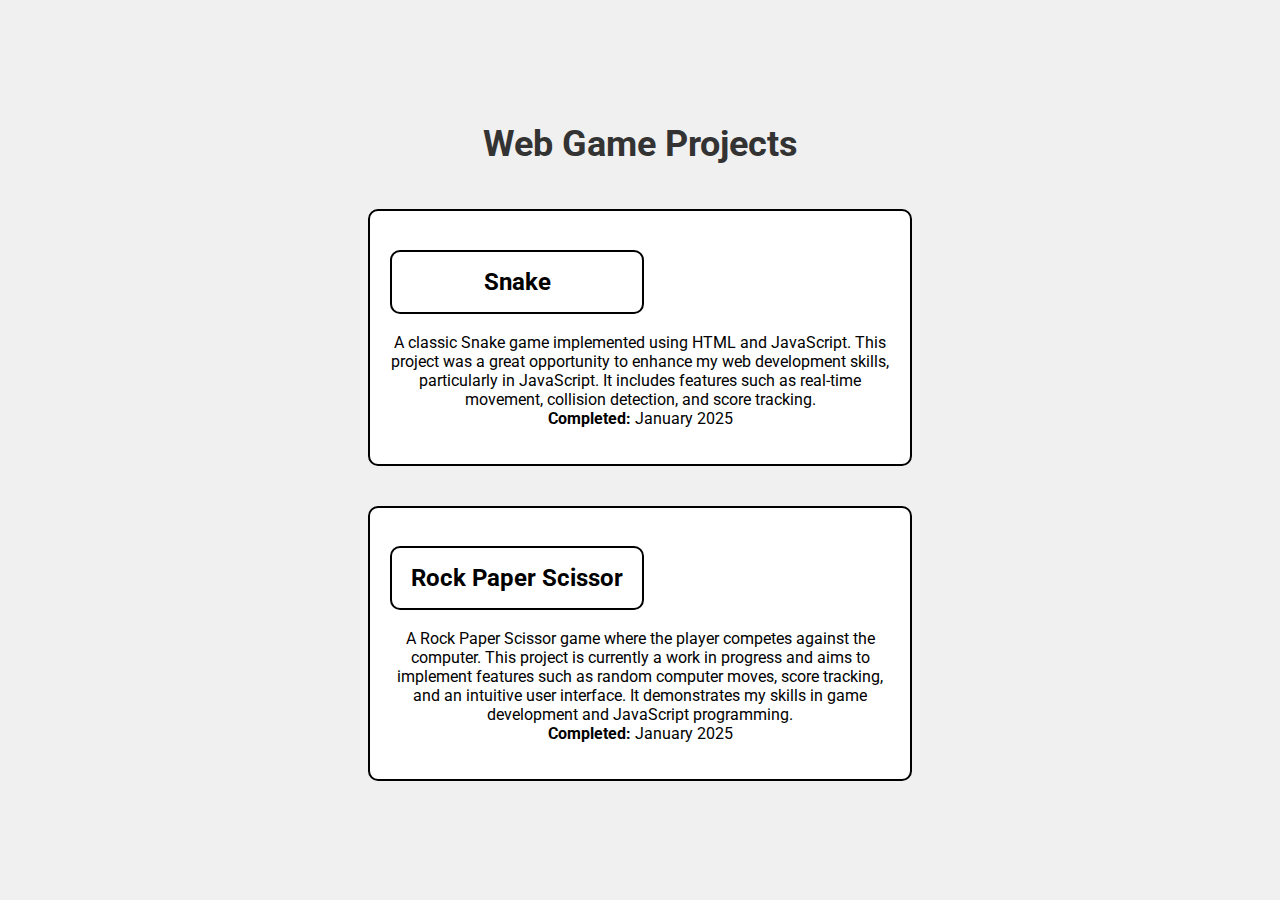
==== index.html @ 1e8ced0d "Adjusting popup" ====
<!DOCTYPE html>
<html lang="en">
<head>
    <meta charset="UTF-8">
    <meta name="viewport" content="width=device-width, initial-scale=1.0">
    <title>Ryan's Web Game Projects</title>
    <link href="https://fonts.googleapis.com/css2?family=Roboto:wght@400;700&display=swap" rel="stylesheet">
    <style>
        body {
            font-family: 'Roboto', sans-serif;
            display: flex;
            flex-direction: column;
            align-items: center;
            justify-content: center;
            height: 100vh;
            margin: 0;
            background-color: #f0f0f0;
        }
        h1 {
            font-size: 36px;
            color: #333;
        }
        ul {
            list-style-type: none;
            padding: 0;
        }
        a {
            text-decoration: none;
            color: #000;
            font-size: 24px;
            border: 2px solid #000;
            border-radius: 10px;
            background-color: #fff;
            transition: background-color 0.3s, color 0.3s, transform 0.3s;
            display: flex;
            align-items: center;
            justify-content: center;
            width: 250px; /* Fixed width for uniform size */
            height: 60px; /* Fixed height for uniform size */
        }
        a:hover {
            background-color: #4CAF50;
            color: #fff;
            transform: scale(1.05);
        }
        .content {
            margin: 20px;
            padding: 20px;
            border: 2px solid #000;
            border-radius: 10px;
            background-color: #fff;
            width: 500px;
            text-align: center;
        }
    </style>
</head>
<body>
    <h1>Web Game Projects</h1>
    <div class="content">
        <h3><a href="#" onclick="openPopup('../Web-Games/Snake/snake.html')">Snake</a></h3>
        <p>
            A classic Snake game implemented using HTML and JavaScript. This project was a great opportunity to enhance my web development skills, particularly in JavaScript. It includes features such as real-time movement, collision detection, and score tracking.
            <br><strong>Completed:</strong> January 2025
        </p>
    </div>
    <div class="content">
        <h3><a href="#" onclick="openPopup('../Web-Games/RockPaperScissor/rockpaperscissor.html')">Rock Paper Scissor</a></h3>
        <p>
            A Rock Paper Scissor game where the player competes against the computer. This project is currently a work in progress and aims to implement features such as random computer moves, score tracking, and an intuitive user interface. It demonstrates my skills in game development and JavaScript programming.
            <br><strong>Completed:</strong> January 2025
        </p>
    </div>
</body>
<script>
    function openPopup(url) {
        window.open(url, 'popup', 'width=500,height=600,resizable=no,scrollbars=no');
        return false;
    }
</script>
</html>
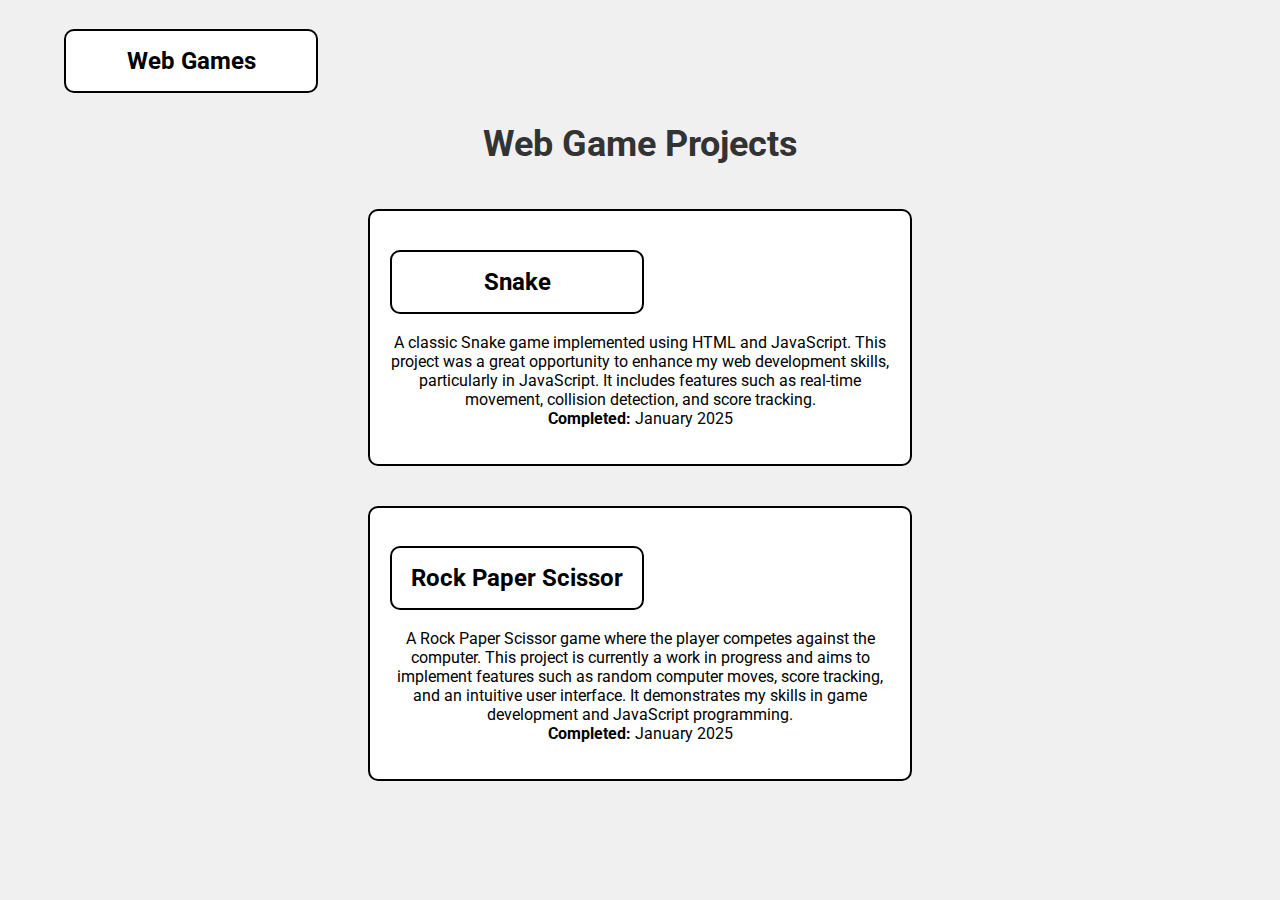
==== commit 66533b37: "Added header" ====
--- a/index.html
+++ b/index.html
@@ -6,6 +6,17 @@
     <title>Ryan's Web Game Projects</title>
     <link href="https://fonts.googleapis.com/css2?family=Roboto:wght@400;700&display=swap" rel="stylesheet">
     <style>
+        header {
+            position: absolute;
+            top: 10px;
+            left: 5%;
+            text-align: left;
+        }
+        header h1 {
+            font-size: 20px; 
+            color: #333;
+            margin: 0;
+        }
         body {
             font-family: 'Roboto', sans-serif;
             display: flex;
@@ -55,6 +66,9 @@
     </style>
 </head>
 <body>
+    <header>
+        <h3><a href='https://ryun-afk.github.io/ryun-afk.github.io/index.html'>Web Games</a></h3>
+    </header>
     <h1>Web Game Projects</h1>
     <div class="content">
         <h3><a href="#" onclick="openPopup('../Web-Games/Snake/snake.html')">Snake</a></h3>
@@ -73,8 +87,7 @@
 </body>
 <script>
     function openPopup(url) {
-        window.open(url, 'popup', 'width=500,height=600,resizable=no,scrollbars=no');
-        return false;
+        window.open(url, 'popup', 'width=500,height=600,resizable=no,scrollbars=yes,toolbar=no,location=no,directories=no,status=no,menubar=no,copyhistory=no');
     }
 </script>
 </html>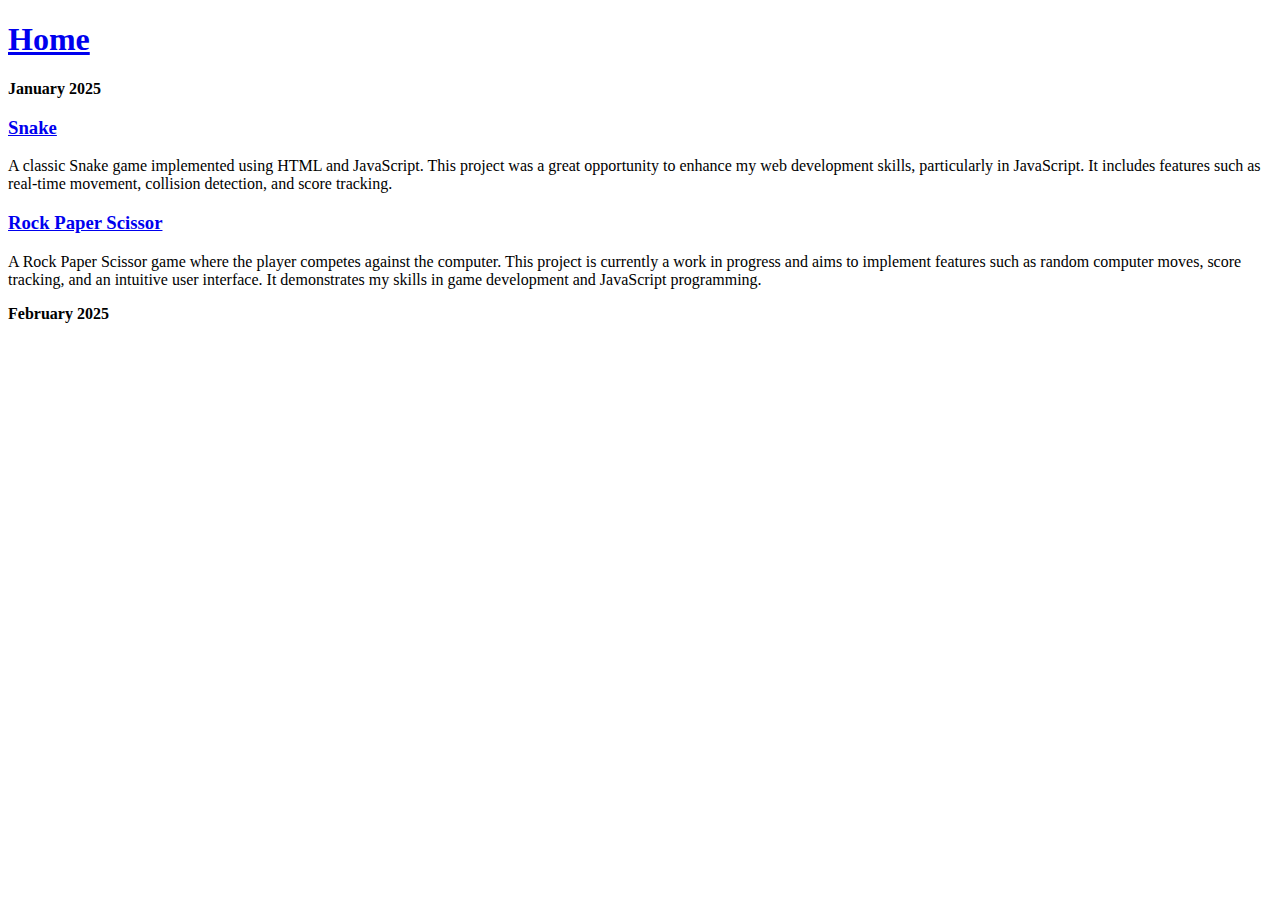
==== commit 37d11ef2: "adjust css" ====
--- a/index.html
+++ b/index.html
@@ -5,84 +5,25 @@
     <meta name="viewport" content="width=device-width, initial-scale=1.0">
     <title>Ryan's Web Game Projects</title>
     <link href="https://fonts.googleapis.com/css2?family=Roboto:wght@400;700&display=swap" rel="stylesheet">
-    <style>
-        header {
-            position: absolute;
-            top: 10px;
-            left: 5%;
-            text-align: left;
-        }
-        header h1 {
-            font-size: 20px; 
-            color: #333;
-            margin: 0;
-        }
-        body {
-            font-family: 'Roboto', sans-serif;
-            display: flex;
-            flex-direction: column;
-            align-items: center;
-            justify-content: center;
-            height: 100vh;
-            margin: 0;
-            background-color: #f0f0f0;
-        }
-        h1 {
-            font-size: 36px;
-            color: #333;
-        }
-        ul {
-            list-style-type: none;
-            padding: 0;
-        }
-        a {
-            text-decoration: none;
-            color: #000;
-            font-size: 24px;
-            border: 2px solid #000;
-            border-radius: 10px;
-            background-color: #fff;
-            transition: background-color 0.3s, color 0.3s, transform 0.3s;
-            display: flex;
-            align-items: center;
-            justify-content: center;
-            width: 250px; /* Fixed width for uniform size */
-            height: 60px; /* Fixed height for uniform size */
-        }
-        a:hover {
-            background-color: #4CAF50;
-            color: #fff;
-            transform: scale(1.05);
-        }
-        .content {
-            margin: 20px;
-            padding: 20px;
-            border: 2px solid #000;
-            border-radius: 10px;
-            background-color: #fff;
-            width: 500px;
-            text-align: center;
-        }
-    </style>
+    <link rel="stylesheet" href="../Web-Games/style.css">
 </head>
 <body>
     <header>
-        <h3><a href='https://ryun-afk.github.io/ryun-afk.github.io/index.html'>Web Games</a></h3>
+        <h1><a href='https://ryun-afk.github.io/ryun-afk.github.io/index.html'>Home</a></h1>
     </header>
-    <h1>Web Game Projects</h1>
     <div class="content">
+        <strong>January 2025</strong>
         <h3><a href="#" onclick="openPopup('../Web-Games/Snake/snake.html')">Snake</a></h3>
         <p>
             A classic Snake game implemented using HTML and JavaScript. This project was a great opportunity to enhance my web development skills, particularly in JavaScript. It includes features such as real-time movement, collision detection, and score tracking.
-            <br><strong>Completed:</strong> January 2025
+        </p>
+        <h3><a href="#" onclick="openPopup('../Web-Games/RockPaperScissor/rockpaperscissor.html')">Rock Paper Scissor</a></h3>
+        <p>
+            A Rock Paper Scissor game where the player competes against the computer. This project is currently a work in progress and aims to implement features such as random computer moves, score tracking, and an intuitive user interface. It demonstrates my skills in game development and JavaScript programming.
         </p>
     </div>
     <div class="content">
-        <h3><a href="#" onclick="openPopup('../Web-Games/RockPaperScissor/rockpaperscissor.html')">Rock Paper Scissor</a></h3>
-        <p>
-            A Rock Paper Scissor game where the player competes against the computer. This project is currently a work in progress and aims to implement features such as random computer moves, score tracking, and an intuitive user interface. It demonstrates my skills in game development and JavaScript programming.
-            <br><strong>Completed:</strong> January 2025
-        </p>
+        <strong>February 2025</strong>
     </div>
 </body>
 <script>
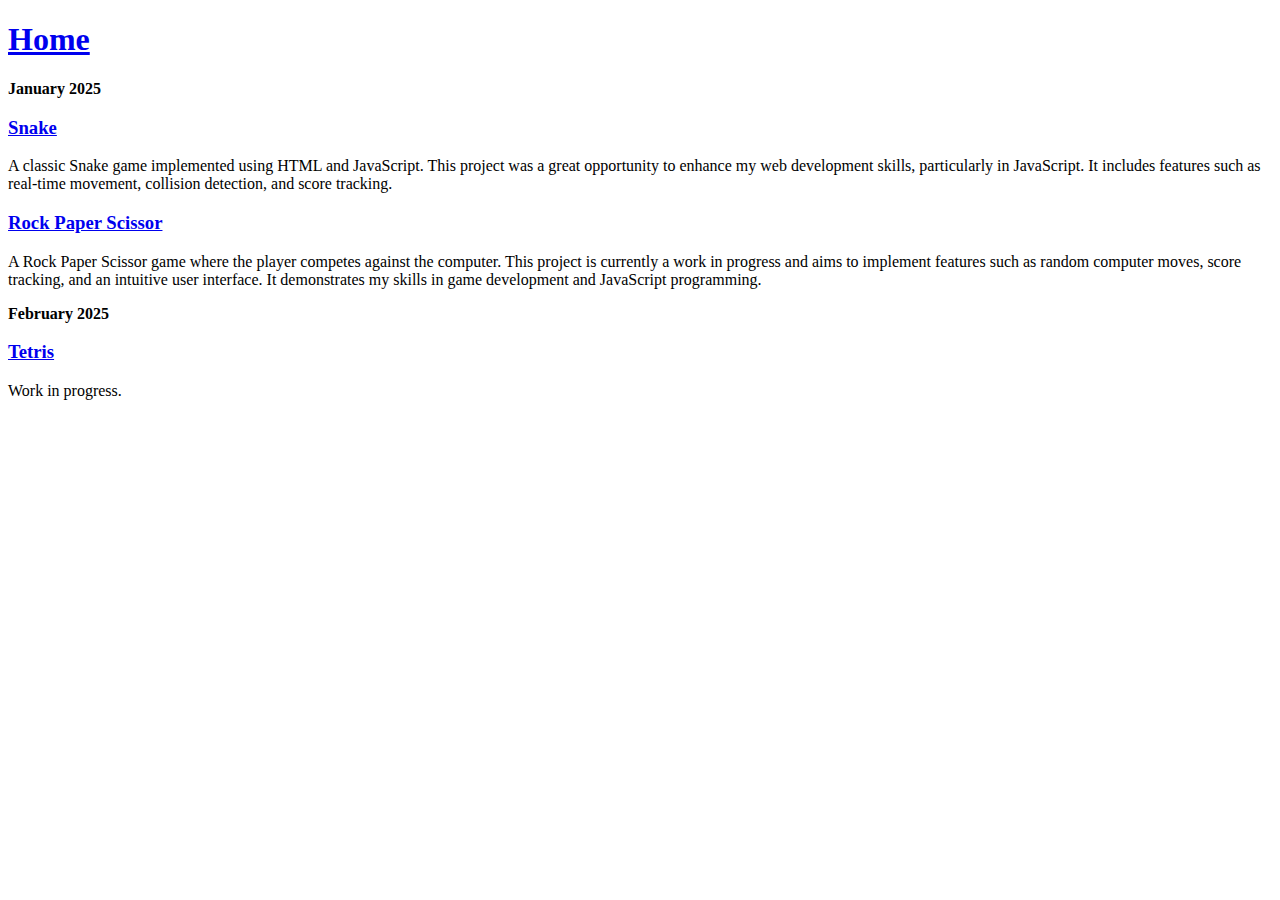
==== commit 8ca240af: "Adding tetris files" ====
--- a/index.html
+++ b/index.html
@@ -24,6 +24,10 @@
     </div>
     <div class="content">
         <strong>February 2025</strong>
+        <h3><a href="#" onclick="openPopup('../Web-Games/Tetris/tetris.html')">Tetris</a></h3>
+        <p>
+            Work in progress.
+        </p>
     </div>
 </body>
 <script>
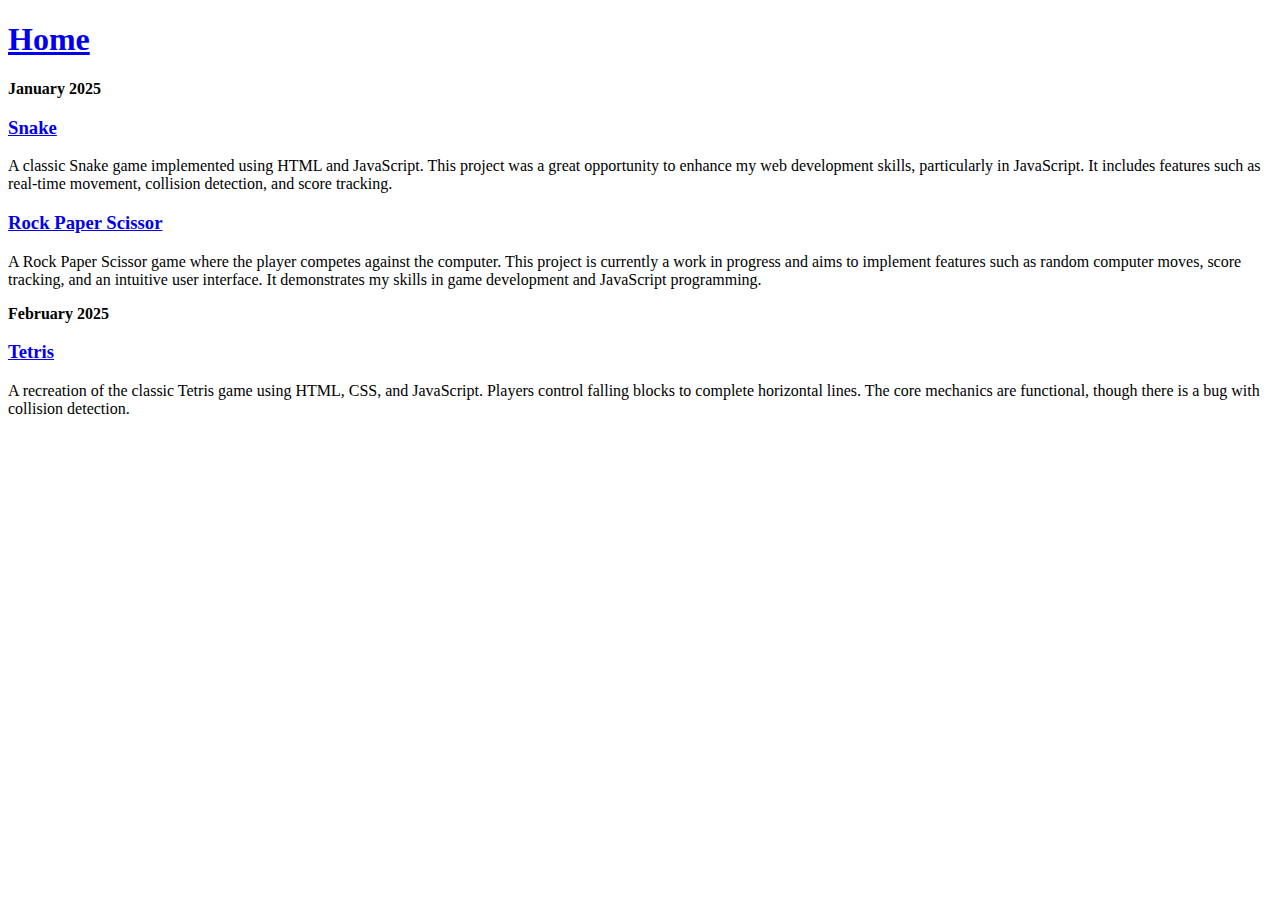
==== commit 58bcf206: "Update index.html" ====
--- a/index.html
+++ b/index.html
@@ -26,7 +26,7 @@
         <strong>February 2025</strong>
         <h3><a href="#" onclick="openPopup('../Web-Games/Tetris/tetris.html')">Tetris</a></h3>
         <p>
-            Work in progress.
+            A recreation of the classic Tetris game using HTML, CSS, and JavaScript. Players control falling blocks to complete horizontal lines. The core mechanics are functional, though there is a bug with collision detection. 
         </p>
     </div>
 </body>
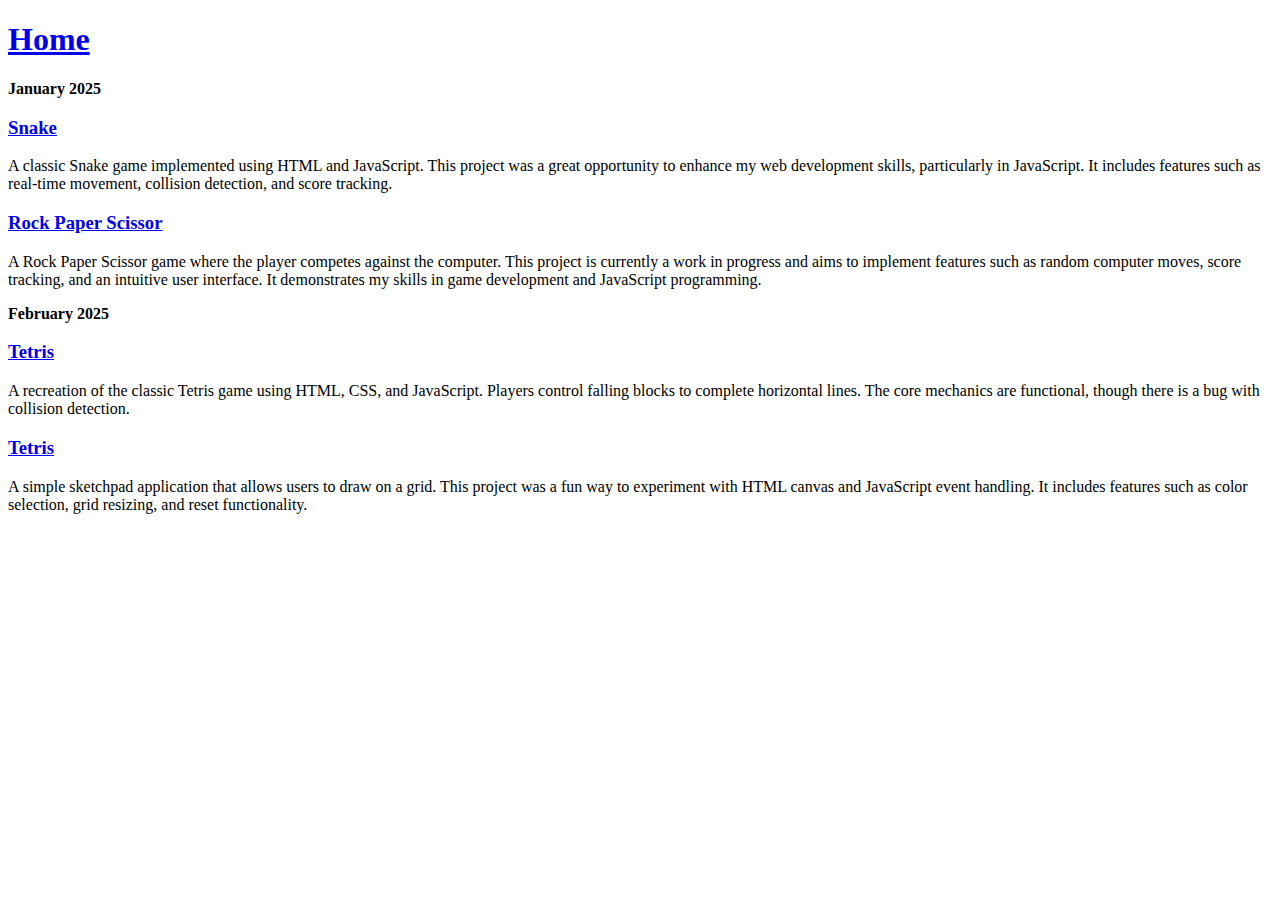
==== commit bc06e650: "sketchpad game" ====
--- a/index.html
+++ b/index.html
@@ -28,6 +28,10 @@
         <p>
             A recreation of the classic Tetris game using HTML, CSS, and JavaScript. Players control falling blocks to complete horizontal lines. The core mechanics are functional, though there is a bug with collision detection. 
         </p>
+        <h3><a href="#" onclick="openPopup('../Web-Games/Sketch/sketch.html')">Tetris</a></h3>
+        <p>
+            A simple sketchpad application that allows users to draw on a grid. This project was a fun way to experiment with HTML canvas and JavaScript event handling. It includes features such as color selection, grid resizing, and reset functionality.
+        </p>
     </div>
 </body>
 <script>
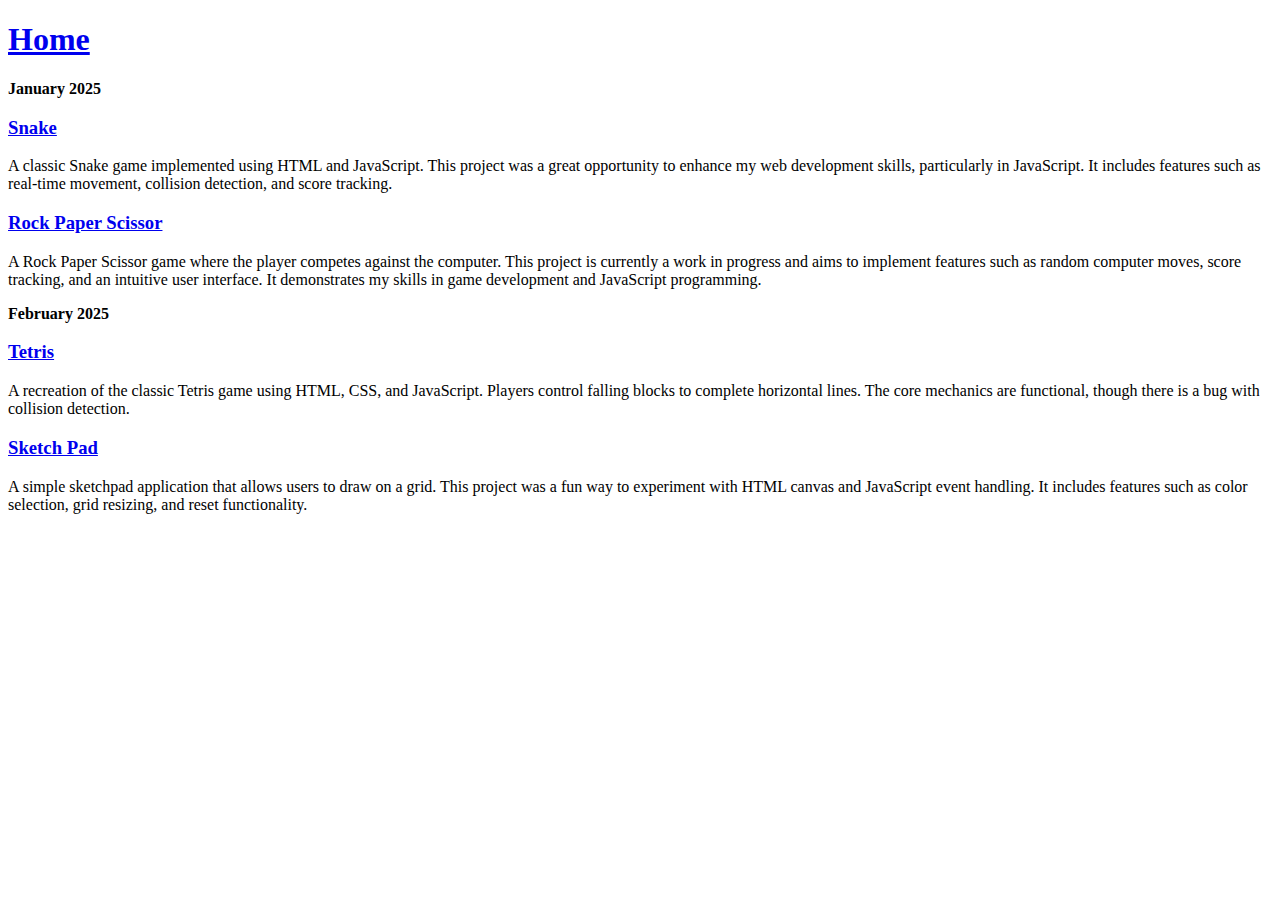
==== commit 1a6c3b6e: "Fixed game name on index.html" ====
--- a/index.html
+++ b/index.html
@@ -28,7 +28,7 @@
         <p>
             A recreation of the classic Tetris game using HTML, CSS, and JavaScript. Players control falling blocks to complete horizontal lines. The core mechanics are functional, though there is a bug with collision detection. 
         </p>
-        <h3><a href="#" onclick="openPopup('../Web-Games/Sketch/sketch.html')">Tetris</a></h3>
+        <h3><a href="#" onclick="openPopup('../Web-Games/Sketch/sketch.html')">Sketch Pad</a></h3>
         <p>
             A simple sketchpad application that allows users to draw on a grid. This project was a fun way to experiment with HTML canvas and JavaScript event handling. It includes features such as color selection, grid resizing, and reset functionality.
         </p>
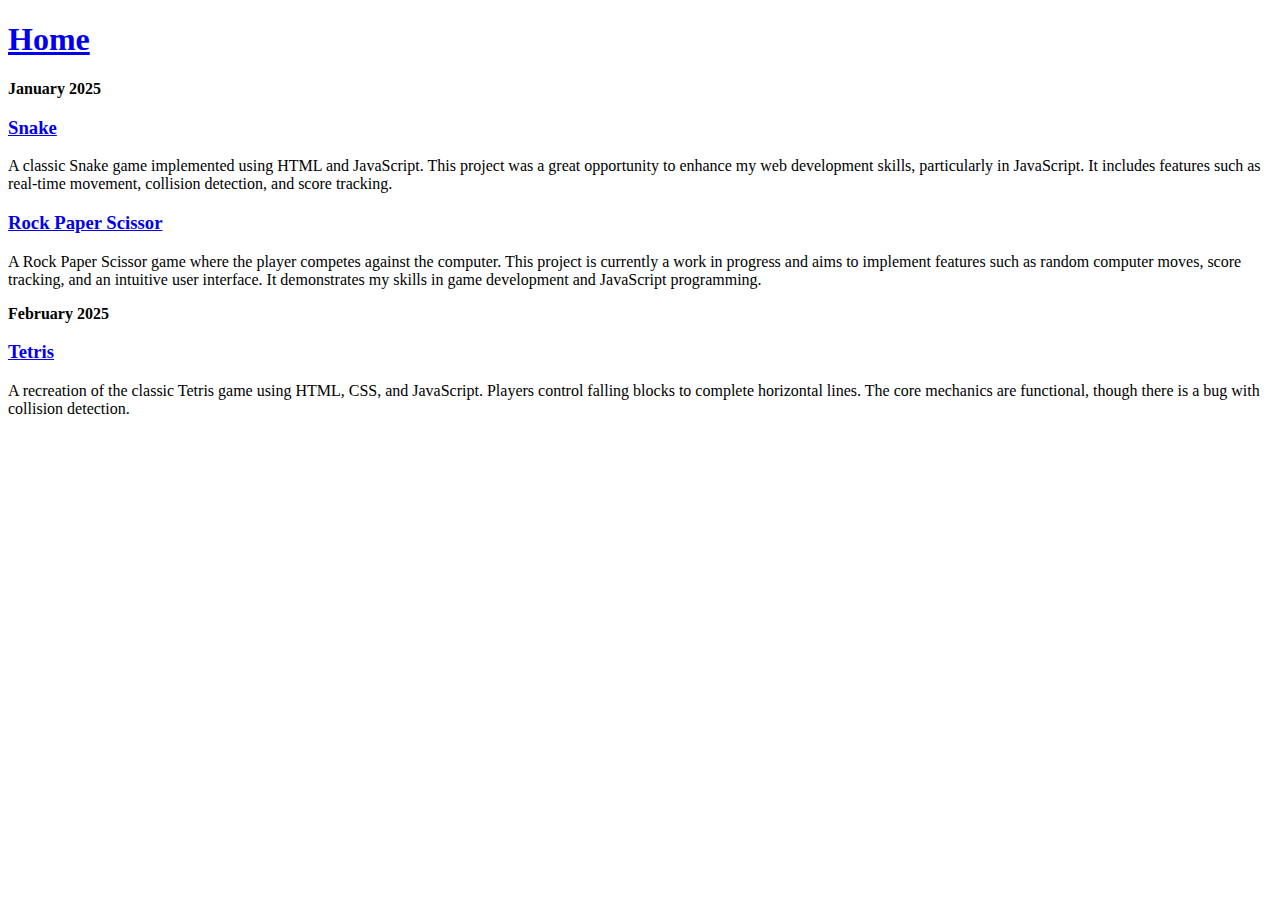
==== commit cc04ad8e: "added padding for webgame page" ====
--- a/index.html
+++ b/index.html
@@ -28,10 +28,6 @@
         <p>
             A recreation of the classic Tetris game using HTML, CSS, and JavaScript. Players control falling blocks to complete horizontal lines. The core mechanics are functional, though there is a bug with collision detection. 
         </p>
-        <h3><a href="#" onclick="openPopup('../Web-Games/Sketch/sketch.html')">Sketch Pad</a></h3>
-        <p>
-            A simple sketchpad application that allows users to draw on a grid. This project was a fun way to experiment with HTML canvas and JavaScript event handling. It includes features such as color selection, grid resizing, and reset functionality.
-        </p>
     </div>
 </body>
 <script>
